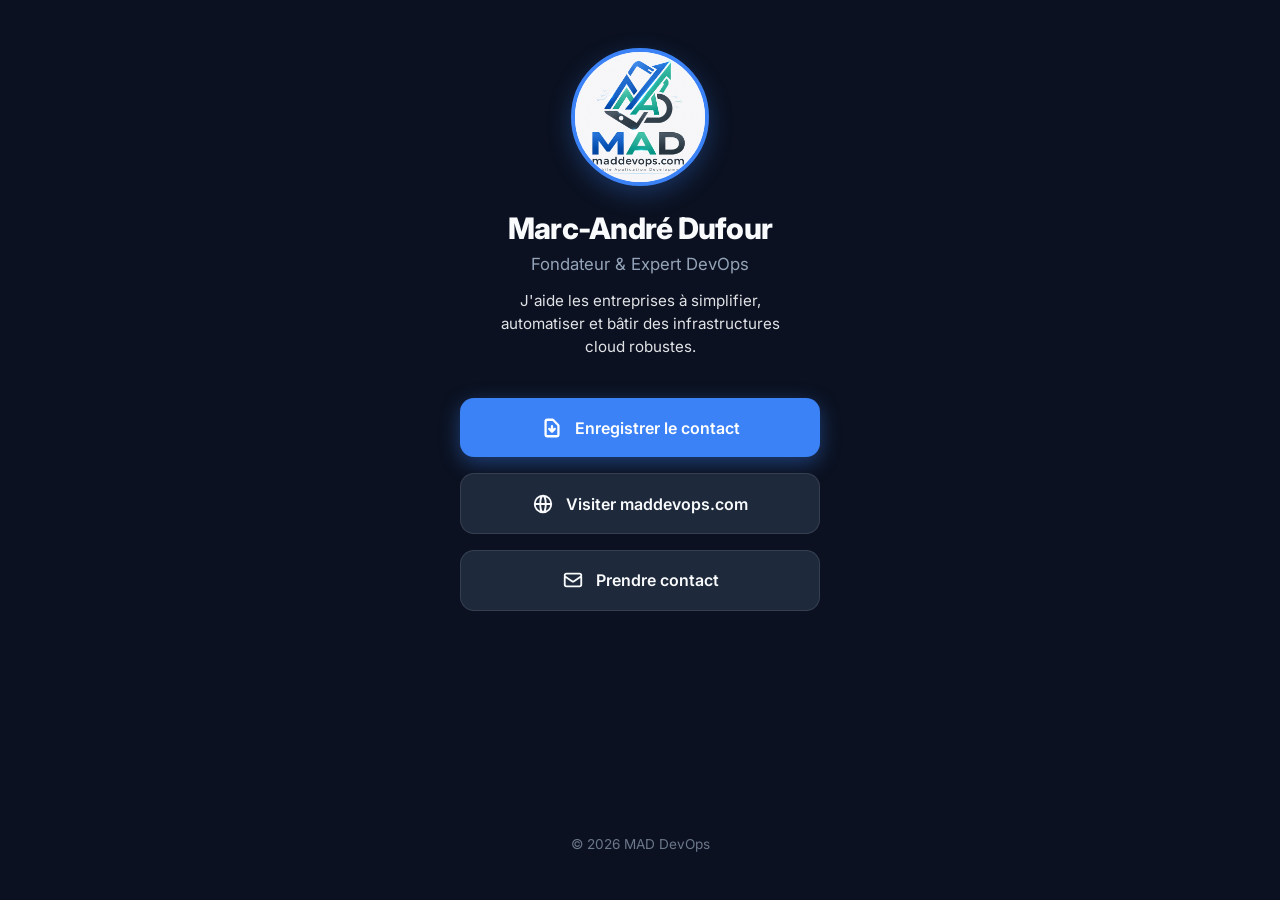
==== carte.html @ 3381c2ce "feat: ajout de la landing page NFC et de la vCard" ====
<!doctype html>
<html lang="fr-CA">
  <head>
    <meta charset="UTF-8" />
    <meta name="viewport" content="width=device-width, initial-scale=1.0" />
    <title>Marc-André Dufour | MAD DevOps</title>
    <meta name="description" content="Carte de visite virtuelle de Marc-André Dufour, MAD DevOps." />
    <link rel="icon" href="./img/logo.webp" type="image/webp" />
    <link rel="preconnect" href="https://fonts.googleapis.com" />
    <link rel="preconnect" href="https://fonts.gstatic.com" crossorigin />
    <link href="https://fonts.googleapis.com/css2?family=Inter:wght@400;600;800&display=swap" rel="stylesheet" />
    
    <!-- Utilisation de vos variables de base pour rester consistant avec votre image de marque -->
    <link rel="stylesheet" href="./assets/css/variables.css" />
    <style>
      :root {
        --nfc-bg: #0b1120;
        --nfc-card: #1e293b;
        --nfc-card-hover: #334155;
        --nfc-text: #f8fafc;
        --nfc-muted: #94a3b8;
        --nfc-border: rgba(255, 255, 255, 0.1);
        --nfc-primary: #3b82f6; /* Peut être ajusté pour matcher var(--primary) si différent */
        --nfc-primary-hover: #2563eb;
      }
      
      body {
        background-color: var(--nfc-bg);
        color: var(--nfc-text);
        font-family: 'Inter', system-ui, sans-serif;
        display: flex;
        flex-direction: column;
        align-items: center;
        padding: 3rem 1.5rem;
        min-height: 100vh;
        text-align: center;
        margin: 0;
        box-sizing: border-box;
      }
      
      .profile-header {
        margin-bottom: 2.5rem;
        animation: fadeInDown 0.6s ease-out;
      }
      
      .profile-img {
        width: 130px;
        height: 130px;
        border-radius: 50%;
        object-fit: contain;
        background-color: #fff; /* Pour faire ressortir le logo s'il a un fond transparent */
        margin-bottom: 1.25rem;
        border: 4px solid var(--nfc-primary);
        box-shadow: 0 8px 25px rgba(59, 130, 246, 0.3);
      }
      
      h1 {
        font-size: 1.85rem;
        margin: 0 0 0.5rem 0;
        font-weight: 800;
        letter-spacing: -0.025em;
      }
      
      .title {
        font-size: 1.05rem;
        color: var(--nfc-muted);
        margin: 0 0 1rem 0;
        font-weight: 400;
      }
      
      .bio {
        font-size: 0.95rem;
        color: var(--nfc-text);
        max-width: 320px;
        margin: 0 auto;
        line-height: 1.5;
        opacity: 0.9;
      }
      
      .links-container {
        display: flex;
        flex-direction: column;
        gap: 1rem;
        width: 100%;
        max-width: 360px;
        animation: fadeInUp 0.6s ease-out 0.2s both;
      }
      
      .link-btn {
        display: flex;
        align-items: center;
        justify-content: center;
        gap: 0.75rem;
        background-color: var(--nfc-card);
        color: var(--nfc-text);
        text-decoration: none;
        padding: 1.15rem;
        border-radius: 14px;
        font-weight: 600;
        font-size: 1rem;
        transition: all 0.25s cubic-bezier(0.4, 0, 0.2, 1);
        border: 1px solid var(--nfc-border);
      }
      
      .link-btn:hover, .link-btn:focus, .link-btn:active {
        background-color: var(--nfc-card-hover);
        transform: translateY(-3px);
        box-shadow: 0 10px 20px rgba(0, 0, 0, 0.2);
      }
      
      .link-btn.primary {
        background-color: var(--nfc-primary);
        color: #ffffff;
        border: none;
        box-shadow: 0 6px 20px rgba(59, 130, 246, 0.4);
      }
      
      .link-btn.primary:hover {
        background-color: var(--nfc-primary-hover);
        box-shadow: 0 8px 25px rgba(59, 130, 246, 0.5);
      }
      
      .icon {
        width: 22px;
        height: 22px;
        flex-shrink: 0;
      }
      
      .footer {
        margin-top: auto;
        padding-top: 4rem;
        font-size: 0.85rem;
        color: var(--nfc-muted);
        opacity: 0.7;
      }
      
      @keyframes fadeInDown {
        from { opacity: 0; transform: translateY(-20px); }
        to { opacity: 1; transform: translateY(0); }
      }
      
      @keyframes fadeInUp {
        from { opacity: 0; transform: translateY(20px); }
        to { opacity: 1; transform: translateY(0); }
      }
    </style>
  </head>
  <body>
    
    <div class="profile-header">
      <img src="./img/logo.png" alt="MAD DevOps Logo" class="profile-img" />
      <h1>Marc-André Dufour</h1>
      <p class="title">Fondateur & Expert DevOps</p>
      <p class="bio">J'aide les entreprises à simplifier, automatiser et bâtir des infrastructures cloud robustes.</p>
    </div>

    <div class="links-container">
      <!-- Bouton principal : Téléchargement du contact -->
      <a href="./madufour.vcf" class="link-btn primary" download="madufour.vcf">
        <svg class="icon" fill="none" stroke="currentColor" viewBox="0 0 24 24" xmlns="http://www.w3.org/2000/svg"><path stroke-linecap="round" stroke-linejoin="round" stroke-width="2.5" d="M12 10v6m0 0l-3-3m3 3l3-3m2 8H7a2 2 0 01-2-2V5a2 2 0 012-2h5.586a1 1 0 01.707.293l5.414 5.414a1 1 0 01.293.707V19a2 2 0 01-2 2z"></path></svg>
        Enregistrer le contact
      </a>

      <!-- Bouton Site web -->
      <a href="./index.html" class="link-btn">
        <svg class="icon" fill="none" stroke="currentColor" viewBox="0 0 24 24" xmlns="http://www.w3.org/2000/svg"><path stroke-linecap="round" stroke-linejoin="round" stroke-width="2" d="M21 12a9 9 0 01-9 9m9-9a9 9 0 00-9-9m9 9H3m9 9a9 9 0 01-9-9m9 9c1.657 0 3-4.03 3-9s-1.343-9-3-9m0 18c-1.657 0-3-4.03-3-9s1.343-9 3-9m-9 9a9 9 0 019-9"></path></svg>
        Visiter maddevops.com
      </a>

      <!-- Bouton Contact -->
      <a href="./contact.html" class="link-btn">
        <svg class="icon" fill="none" stroke="currentColor" viewBox="0 0 24 24" xmlns="http://www.w3.org/2000/svg"><path stroke-linecap="round" stroke-linejoin="round" stroke-width="2" d="M3 8l7.89 5.26a2 2 0 002.22 0L21 8M5 19h14a2 2 0 002-2V7a2 2 0 00-2-2H5a2 2 0 00-2 2v10a2 2 0 002 2z"></path></svg>
        Prendre contact
      </a>
    </div>

    <footer class="footer">
      © 2026 MAD DevOps
    </footer>
  </body>
</html>
---- assets/css/variables.css ----
:root {
  --bg: #0f172a;
  --card: rgba(30, 41, 59, 0.72);
  --border: rgba(255, 255, 255, 0.12);
  --primary: #2b6cc4;
  --secondary: #2a9d8f;
  --text: #f8fafc;
  --muted: #cbd5e1;
  --muted-soft: #94a3b8;
  --white: #fff;
  --radius: 22px;
  --max-width: 1160px;
}
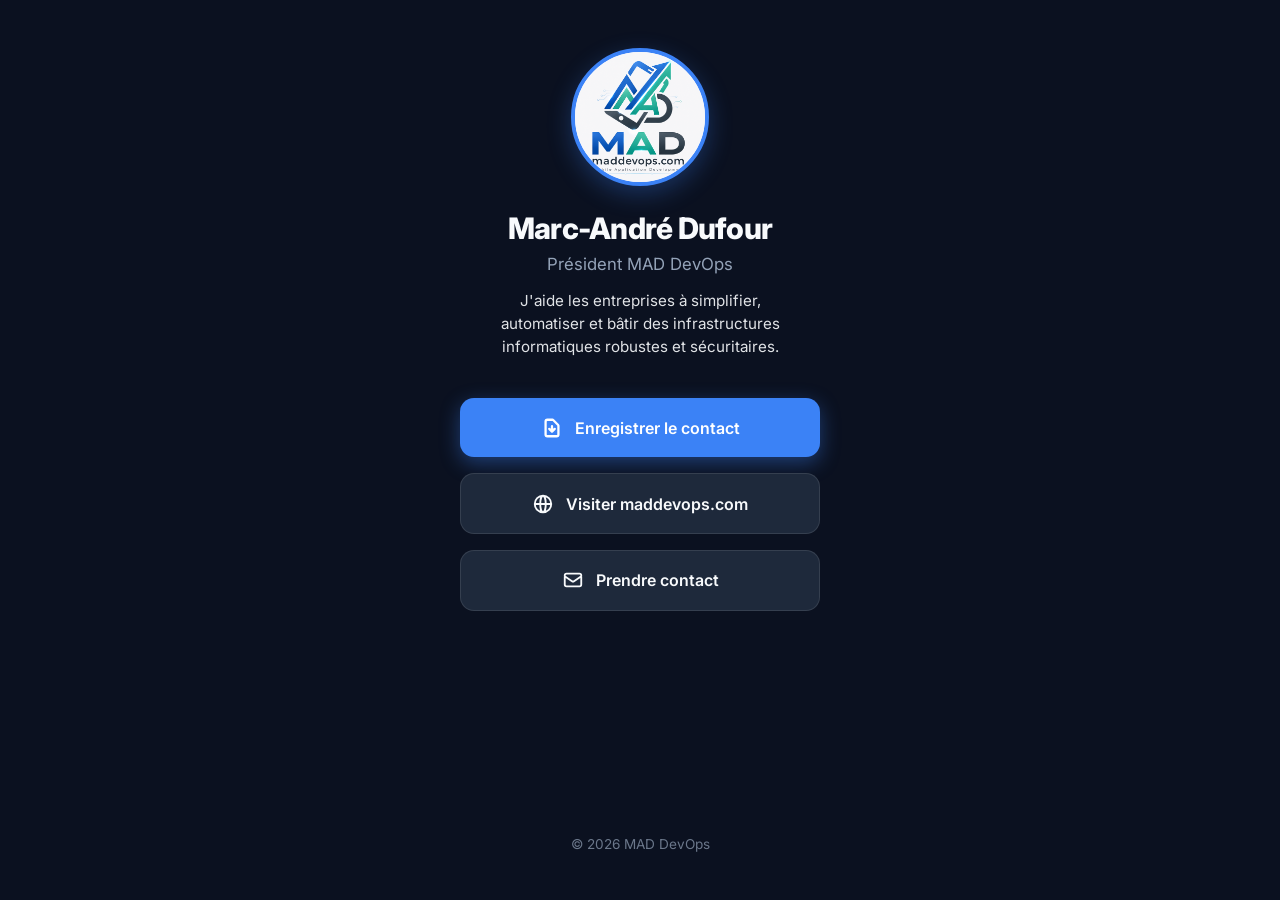
==== commit 0088034f: "chore(site): reconcile local and VPS website assets" ====
--- a/carte.html
+++ b/carte.html
@@ -1,181 +1,215 @@
 <!doctype html>
 <html lang="fr-CA">
-  <head>
-    <meta charset="UTF-8" />
-    <meta name="viewport" content="width=device-width, initial-scale=1.0" />
-    <title>Marc-André Dufour | MAD DevOps</title>
-    <meta name="description" content="Carte de visite virtuelle de Marc-André Dufour, MAD DevOps." />
-    <link rel="icon" href="./img/logo.webp" type="image/webp" />
-    <link rel="preconnect" href="https://fonts.googleapis.com" />
-    <link rel="preconnect" href="https://fonts.gstatic.com" crossorigin />
-    <link href="https://fonts.googleapis.com/css2?family=Inter:wght@400;600;800&display=swap" rel="stylesheet" />
-    
-    <!-- Utilisation de vos variables de base pour rester consistant avec votre image de marque -->
-    <link rel="stylesheet" href="./assets/css/variables.css" />
-    <style>
-      :root {
-        --nfc-bg: #0b1120;
-        --nfc-card: #1e293b;
-        --nfc-card-hover: #334155;
-        --nfc-text: #f8fafc;
-        --nfc-muted: #94a3b8;
-        --nfc-border: rgba(255, 255, 255, 0.1);
-        --nfc-primary: #3b82f6; /* Peut être ajusté pour matcher var(--primary) si différent */
-        --nfc-primary-hover: #2563eb;
-      }
-      
-      body {
-        background-color: var(--nfc-bg);
-        color: var(--nfc-text);
-        font-family: 'Inter', system-ui, sans-serif;
-        display: flex;
-        flex-direction: column;
-        align-items: center;
-        padding: 3rem 1.5rem;
-        min-height: 100vh;
-        text-align: center;
-        margin: 0;
-        box-sizing: border-box;
-      }
-      
-      .profile-header {
-        margin-bottom: 2.5rem;
-        animation: fadeInDown 0.6s ease-out;
-      }
-      
-      .profile-img {
-        width: 130px;
-        height: 130px;
-        border-radius: 50%;
-        object-fit: contain;
-        background-color: #fff; /* Pour faire ressortir le logo s'il a un fond transparent */
-        margin-bottom: 1.25rem;
-        border: 4px solid var(--nfc-primary);
-        box-shadow: 0 8px 25px rgba(59, 130, 246, 0.3);
-      }
-      
-      h1 {
-        font-size: 1.85rem;
-        margin: 0 0 0.5rem 0;
-        font-weight: 800;
-        letter-spacing: -0.025em;
-      }
-      
-      .title {
-        font-size: 1.05rem;
-        color: var(--nfc-muted);
-        margin: 0 0 1rem 0;
-        font-weight: 400;
-      }
-      
-      .bio {
-        font-size: 0.95rem;
-        color: var(--nfc-text);
-        max-width: 320px;
-        margin: 0 auto;
-        line-height: 1.5;
-        opacity: 0.9;
-      }
-      
-      .links-container {
-        display: flex;
-        flex-direction: column;
-        gap: 1rem;
-        width: 100%;
-        max-width: 360px;
-        animation: fadeInUp 0.6s ease-out 0.2s both;
-      }
-      
-      .link-btn {
-        display: flex;
-        align-items: center;
-        justify-content: center;
-        gap: 0.75rem;
-        background-color: var(--nfc-card);
-        color: var(--nfc-text);
-        text-decoration: none;
-        padding: 1.15rem;
-        border-radius: 14px;
-        font-weight: 600;
-        font-size: 1rem;
-        transition: all 0.25s cubic-bezier(0.4, 0, 0.2, 1);
-        border: 1px solid var(--nfc-border);
-      }
-      
-      .link-btn:hover, .link-btn:focus, .link-btn:active {
-        background-color: var(--nfc-card-hover);
-        transform: translateY(-3px);
-        box-shadow: 0 10px 20px rgba(0, 0, 0, 0.2);
-      }
-      
-      .link-btn.primary {
-        background-color: var(--nfc-primary);
-        color: #ffffff;
-        border: none;
-        box-shadow: 0 6px 20px rgba(59, 130, 246, 0.4);
-      }
-      
-      .link-btn.primary:hover {
-        background-color: var(--nfc-primary-hover);
-        box-shadow: 0 8px 25px rgba(59, 130, 246, 0.5);
-      }
-      
-      .icon {
-        width: 22px;
-        height: 22px;
-        flex-shrink: 0;
-      }
-      
-      .footer {
-        margin-top: auto;
-        padding-top: 4rem;
-        font-size: 0.85rem;
-        color: var(--nfc-muted);
-        opacity: 0.7;
-      }
-      
-      @keyframes fadeInDown {
-        from { opacity: 0; transform: translateY(-20px); }
-        to { opacity: 1; transform: translateY(0); }
-      }
-      
-      @keyframes fadeInUp {
-        from { opacity: 0; transform: translateY(20px); }
-        to { opacity: 1; transform: translateY(0); }
-      }
-    </style>
-  </head>
-  <body>
-    
-    <div class="profile-header">
-      <img src="./img/logo.png" alt="MAD DevOps Logo" class="profile-img" />
-      <h1>Marc-André Dufour</h1>
-      <p class="title">Fondateur & Expert DevOps</p>
-      <p class="bio">J'aide les entreprises à simplifier, automatiser et bâtir des infrastructures cloud robustes.</p>
-    </div>
-
-    <div class="links-container">
-      <!-- Bouton principal : Téléchargement du contact -->
-      <a href="./madufour.vcf" class="link-btn primary" download="madufour.vcf">
-        <svg class="icon" fill="none" stroke="currentColor" viewBox="0 0 24 24" xmlns="http://www.w3.org/2000/svg"><path stroke-linecap="round" stroke-linejoin="round" stroke-width="2.5" d="M12 10v6m0 0l-3-3m3 3l3-3m2 8H7a2 2 0 01-2-2V5a2 2 0 012-2h5.586a1 1 0 01.707.293l5.414 5.414a1 1 0 01.293.707V19a2 2 0 01-2 2z"></path></svg>
-        Enregistrer le contact
-      </a>
-
-      <!-- Bouton Site web -->
-      <a href="./index.html" class="link-btn">
-        <svg class="icon" fill="none" stroke="currentColor" viewBox="0 0 24 24" xmlns="http://www.w3.org/2000/svg"><path stroke-linecap="round" stroke-linejoin="round" stroke-width="2" d="M21 12a9 9 0 01-9 9m9-9a9 9 0 00-9-9m9 9H3m9 9a9 9 0 01-9-9m9 9c1.657 0 3-4.03 3-9s-1.343-9-3-9m0 18c-1.657 0-3-4.03-3-9s1.343-9 3-9m-9 9a9 9 0 019-9"></path></svg>
-        Visiter maddevops.com
-      </a>
-
-      <!-- Bouton Contact -->
-      <a href="./contact.html" class="link-btn">
-        <svg class="icon" fill="none" stroke="currentColor" viewBox="0 0 24 24" xmlns="http://www.w3.org/2000/svg"><path stroke-linecap="round" stroke-linejoin="round" stroke-width="2" d="M3 8l7.89 5.26a2 2 0 002.22 0L21 8M5 19h14a2 2 0 002-2V7a2 2 0 00-2-2H5a2 2 0 00-2 2v10a2 2 0 002 2z"></path></svg>
-        Prendre contact
-      </a>
-    </div>
-
-    <footer class="footer">
-      © 2026 MAD DevOps
-    </footer>
-  </body>
+
+<head>
+  <meta charset="UTF-8" />
+  <meta name="viewport" content="width=device-width, initial-scale=1.0" />
+  <title>Marc-André Dufour | MAD DevOps</title>
+  <meta name="description" content="Carte de visite virtuelle de Marc-André Dufour, MAD DevOps." />
+  <link rel="icon" href="./img/logo_media.png" type="image/png" />
+  <link rel="preconnect" href="https://fonts.googleapis.com" />
+  <link rel="preconnect" href="https://fonts.gstatic.com" crossorigin />
+  <link href="https://fonts.googleapis.com/css2?family=Inter:wght@400;600;800&display=swap" rel="stylesheet" />
+
+  <!-- Utilisation de vos variables de base pour rester consistant avec votre image de marque -->
+  <link rel="stylesheet" href="./assets/css/variables.css" />
+  <style>
+    :root {
+      --nfc-bg: #0b1120;
+      --nfc-card: #1e293b;
+      --nfc-card-hover: #334155;
+      --nfc-text: #f8fafc;
+      --nfc-muted: #94a3b8;
+      --nfc-border: rgba(255, 255, 255, 0.1);
+      --nfc-primary: #3b82f6;
+      /* Peut être ajusté pour matcher var(--primary) si différent */
+      --nfc-primary-hover: #2563eb;
+    }
+
+    body {
+      background-color: var(--nfc-bg);
+      color: var(--nfc-text);
+      font-family: 'Inter', system-ui, sans-serif;
+      display: flex;
+      flex-direction: column;
+      align-items: center;
+      padding: 3rem 1.5rem;
+      min-height: 100vh;
+      text-align: center;
+      margin: 0;
+      box-sizing: border-box;
+    }
+
+    .profile-header {
+      margin-bottom: 2.5rem;
+      animation: fadeInDown 0.6s ease-out;
+    }
+
+    .profile-img {
+      width: 130px;
+      height: 130px;
+      border-radius: 50%;
+      object-fit: contain;
+      background-color: #fff;
+      /* Pour faire ressortir le logo s'il a un fond transparent */
+      margin-bottom: 1.25rem;
+      border: 4px solid var(--nfc-primary);
+      box-shadow: 0 8px 25px rgba(59, 130, 246, 0.3);
+    }
+
+    h1 {
+      font-size: 1.85rem;
+      margin: 0 0 0.5rem 0;
+      font-weight: 800;
+      letter-spacing: -0.025em;
+    }
+
+    .title {
+      font-size: 1.05rem;
+      color: var(--nfc-muted);
+      margin: 0 0 1rem 0;
+      font-weight: 400;
+    }
+
+    .bio {
+      font-size: 0.95rem;
+      color: var(--nfc-text);
+      max-width: 320px;
+      margin: 0 auto;
+      line-height: 1.5;
+      opacity: 0.9;
+    }
+
+    .links-container {
+      display: flex;
+      flex-direction: column;
+      gap: 1rem;
+      width: 100%;
+      max-width: 360px;
+      animation: fadeInUp 0.6s ease-out 0.2s both;
+    }
+
+    .link-btn {
+      display: flex;
+      align-items: center;
+      justify-content: center;
+      gap: 0.75rem;
+      background-color: var(--nfc-card);
+      color: var(--nfc-text);
+      text-decoration: none;
+      padding: 1.15rem;
+      border-radius: 14px;
+      font-weight: 600;
+      font-size: 1rem;
+      transition: all 0.25s cubic-bezier(0.4, 0, 0.2, 1);
+      border: 1px solid var(--nfc-border);
+    }
+
+    .link-btn:hover,
+    .link-btn:focus,
+    .link-btn:active {
+      background-color: var(--nfc-card-hover);
+      transform: translateY(-3px);
+      box-shadow: 0 10px 20px rgba(0, 0, 0, 0.2);
+    }
+
+    .link-btn.primary {
+      background-color: var(--nfc-primary);
+      color: #ffffff;
+      border: none;
+      box-shadow: 0 6px 20px rgba(59, 130, 246, 0.4);
+    }
+
+    .link-btn.primary:hover {
+      background-color: var(--nfc-primary-hover);
+      box-shadow: 0 8px 25px rgba(59, 130, 246, 0.5);
+    }
+
+    .icon {
+      width: 22px;
+      height: 22px;
+      flex-shrink: 0;
+    }
+
+    .footer {
+      margin-top: auto;
+      padding-top: 4rem;
+      font-size: 0.85rem;
+      color: var(--nfc-muted);
+      opacity: 0.7;
+    }
+
+    @keyframes fadeInDown {
+      from {
+        opacity: 0;
+        transform: translateY(-20px);
+      }
+
+      to {
+        opacity: 1;
+        transform: translateY(0);
+      }
+    }
+
+    @keyframes fadeInUp {
+      from {
+        opacity: 0;
+        transform: translateY(20px);
+      }
+
+      to {
+        opacity: 1;
+        transform: translateY(0);
+      }
+    }
+  </style>
+</head>
+
+<body>
+
+  <div class="profile-header">
+    <img src="./img/logo.png" alt="MAD DevOps Logo" class="profile-img" />
+    <h1>Marc-André Dufour</h1>
+    <p class="title">Président MAD DevOps</p>
+    <p class="bio">J'aide les entreprises à simplifier, automatiser et bâtir des infrastructures informatiques robustes
+      et sécuritaires.</p>
+  </div>
+
+  <div class="links-container">
+    <!-- Bouton principal : Téléchargement du contact -->
+    <a href="./madufour.vcf" class="link-btn primary" download="madufour.vcf">
+      <svg class="icon" fill="none" stroke="currentColor" viewBox="0 0 24 24" xmlns="http://www.w3.org/2000/svg">
+        <path stroke-linecap="round" stroke-linejoin="round" stroke-width="2.5"
+          d="M12 10v6m0 0l-3-3m3 3l3-3m2 8H7a2 2 0 01-2-2V5a2 2 0 012-2h5.586a1 1 0 01.707.293l5.414 5.414a1 1 0 01.293.707V19a2 2 0 01-2 2z">
+        </path>
+      </svg>
+      Enregistrer le contact
+    </a>
+
+    <!-- Bouton Site web -->
+    <a href="./index.html" class="link-btn">
+      <svg class="icon" fill="none" stroke="currentColor" viewBox="0 0 24 24" xmlns="http://www.w3.org/2000/svg">
+        <path stroke-linecap="round" stroke-linejoin="round" stroke-width="2"
+          d="M21 12a9 9 0 01-9 9m9-9a9 9 0 00-9-9m9 9H3m9 9a9 9 0 01-9-9m9 9c1.657 0 3-4.03 3-9s-1.343-9-3-9m0 18c-1.657 0-3-4.03-3-9s1.343-9 3-9m-9 9a9 9 0 019-9">
+        </path>
+      </svg>
+      Visiter maddevops.com
+    </a>
+
+    <!-- Bouton Contact -->
+    <a href="./contact.html" class="link-btn">
+      <svg class="icon" fill="none" stroke="currentColor" viewBox="0 0 24 24" xmlns="http://www.w3.org/2000/svg">
+        <path stroke-linecap="round" stroke-linejoin="round" stroke-width="2"
+          d="M3 8l7.89 5.26a2 2 0 002.22 0L21 8M5 19h14a2 2 0 002-2V7a2 2 0 00-2-2H5a2 2 0 00-2 2v10a2 2 0 002 2z">
+        </path>
+      </svg>
+      Prendre contact
+    </a>
+  </div>
+
+  <footer class="footer">
+    © 2026 MAD DevOps
+  </footer>
+</body>
+
 </html>
